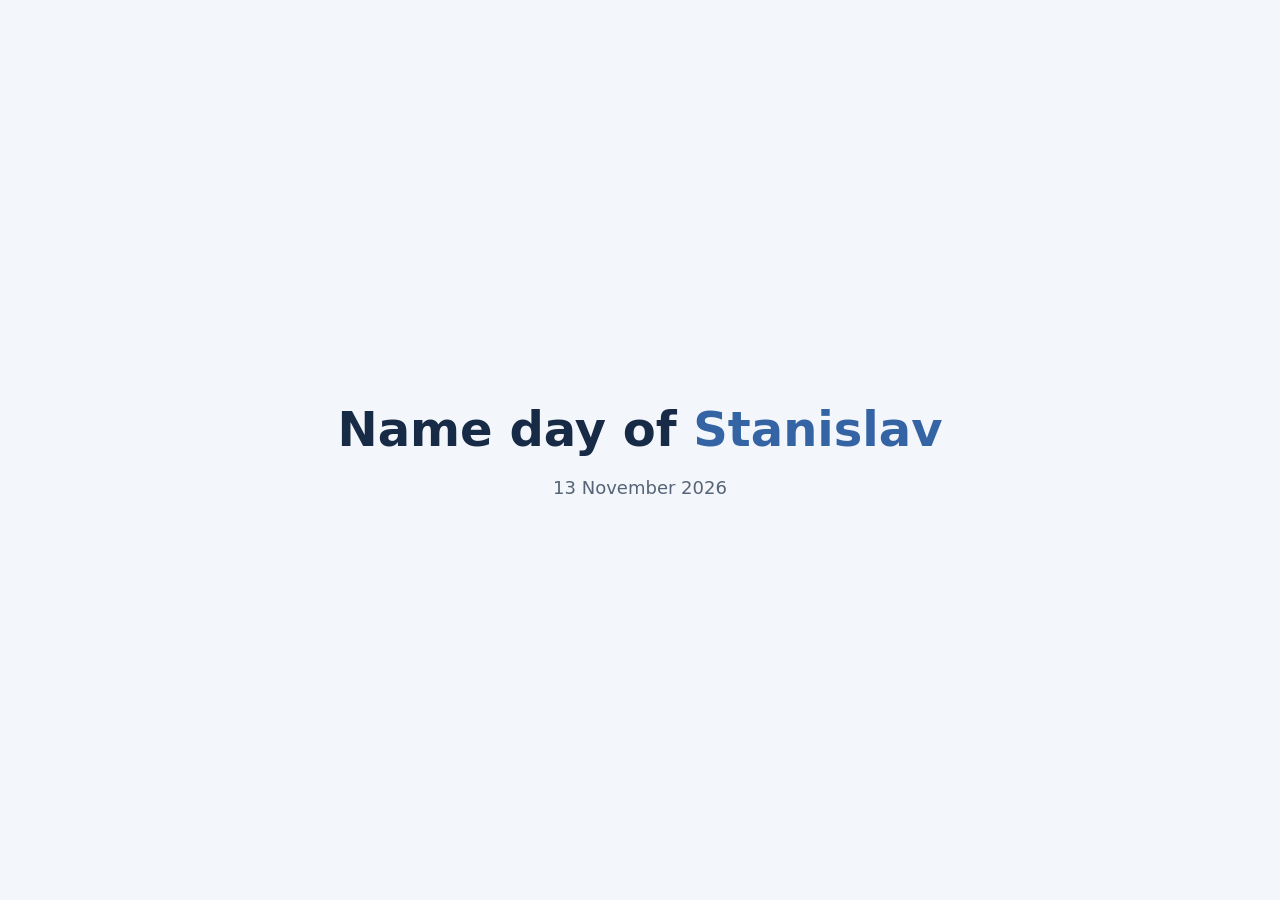
==== web/public/index.html @ 441283f3 "refactor: separate web, publisher, and FIM components - Give each component its own directory, confi" ====
<!doctype html>
<html lang="en">
  <head>
    <meta charset="utf-8">
    <meta name="viewport" content="width=device-width, initial-scale=1">
    <title>Name Day</title>
    <link rel="stylesheet" href="style.css">
  </head>
  <body>
    <main>
      <h1>Name day of <span id="name-day">Stanislav</span></h1>
      <p id="current-date">13 November 2026</p>
    </main>
  </body>
</html>
---- web/public/style.css ----
* {
  box-sizing: border-box;
}

body {
  display: grid;
  min-height: 100vh;
  margin: 0;
  place-items: center;
  background: #f3f6fa;
  color: #172b46;
  font-family: system-ui, sans-serif;
}

main {
  width: 100%;
  max-width: 760px;
  padding: 48px 24px;
  text-align: center;
}

h1 {
  margin: 0;
  font-size: clamp(2rem, 6vw, 3rem);
  line-height: 1.15;
  overflow-wrap: anywhere;
}

#name-day {
  color: #3564a5;
}

#current-date {
  margin: 20px 0 0;
  color: #566477;
  font-size: 1.125rem;
}
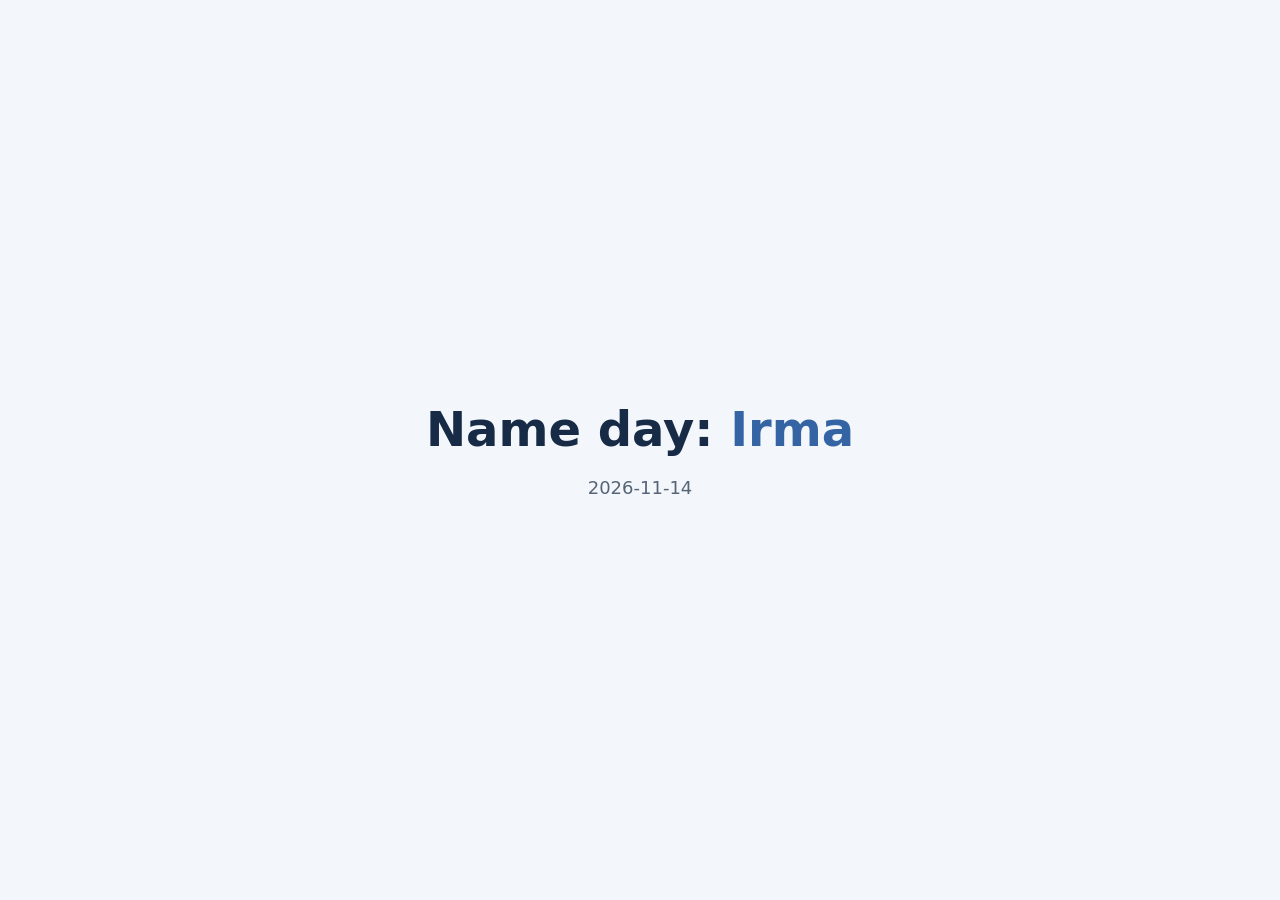
==== commit e7d8736e: "refactor FIM and Publisher for enhanced integrity monitoring and approval management - Updated FIM t" ====
--- a/web/public/index.html
+++ b/web/public/index.html
@@ -8,8 +8,11 @@
   </head>
   <body>
     <main>
-      <h1>Name day of <span id="name-day">Stanislav</span></h1>
-      <p id="current-date">13 November 2026</p>
+      <h1>Name day: <span id="name-day">Irma</span></h1>
+      <p id="current-date">2026-11-14</p>
+      <p id="status-message" hidden>
+        Sorry, name-day information is temporarily unavailable. Please try again later.
+      </p>
     </main>
   </body>
 </html>
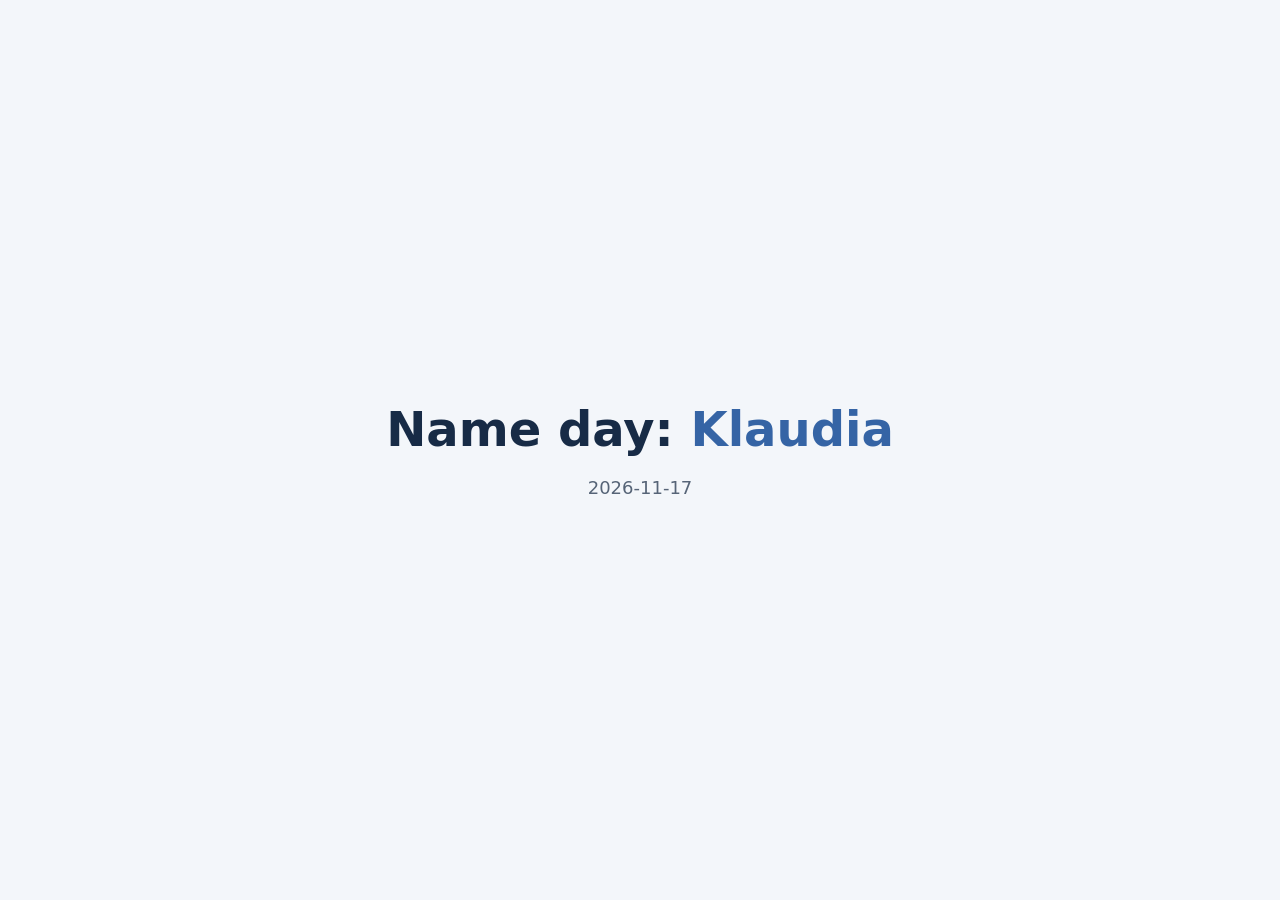
==== commit 6113f659: "chore: simplify local setup and add 2026 name-day data" ====
--- a/web/public/index.html
+++ b/web/public/index.html
@@ -8,11 +8,8 @@
   </head>
   <body>
     <main>
-      <h1>Name day: <span id="name-day">Irma</span></h1>
-      <p id="current-date">2026-11-14</p>
-      <p id="status-message" hidden>
-        Sorry, name-day information is temporarily unavailable. Please try again later.
-      </p>
+      <h1>Name day: <span id="name-day">Klaudia</span></h1>
+      <p id="current-date">2026-11-17</p>
     </main>
   </body>
 </html>
